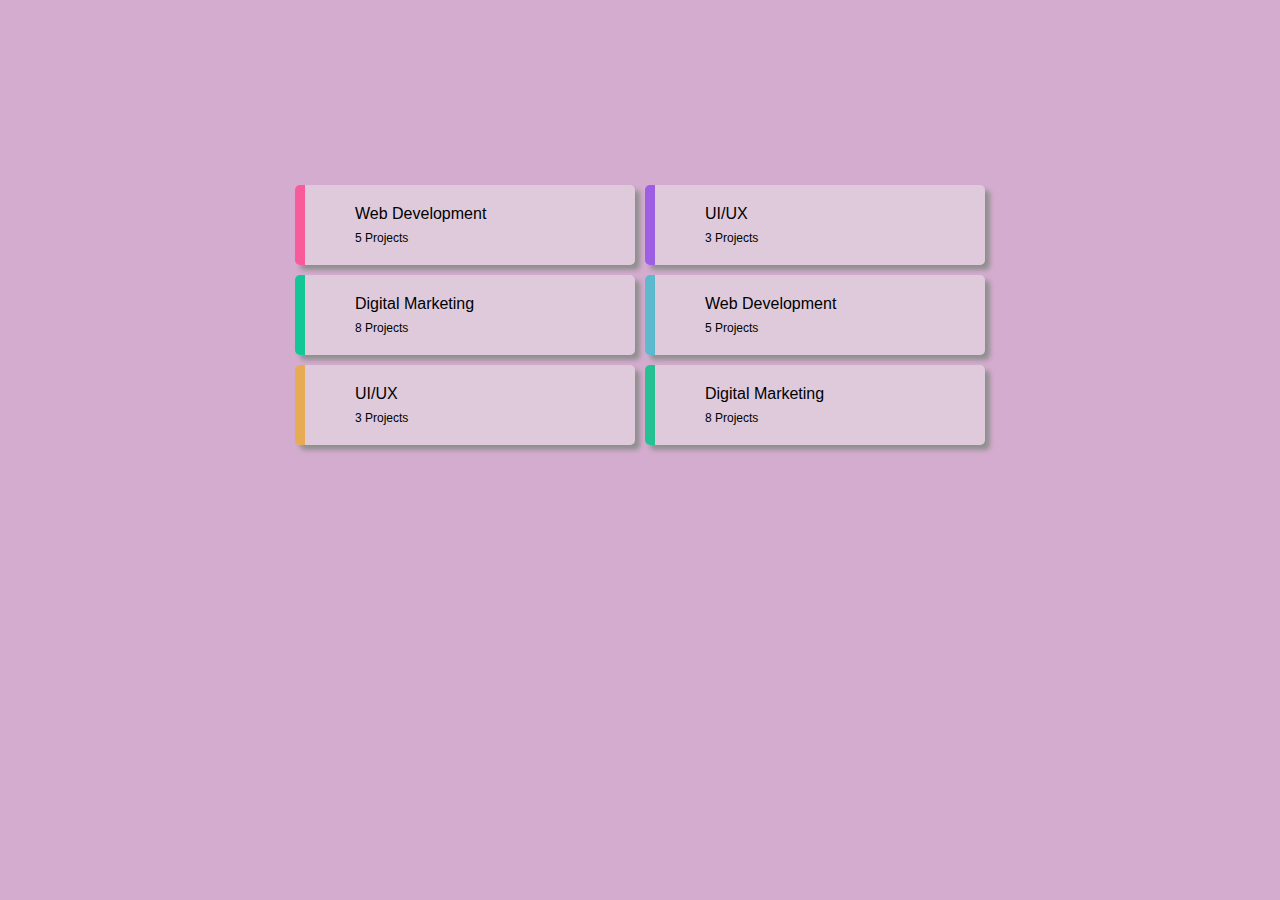
==== buttons.html @ a3c43354 "khamees added" ====
<!DOCTYPE html>
<html lang="en">
<head>
    <meta charset="UTF-8">
    <meta name="viewport" content="width=device-width, initial-scale=1.0">
    <title>buttons</title>
    <link rel="stylesheet" href="buttons.css">
</head>
<body>
    <div class="main-box">
        <div class="box b1">Web Development <p>5 Projects</p></div>
        <div class="box b2">UI/UX <p>3 Projects</p></div>
        <div class="box b3">Digital Marketing <p>8 Projects</p></div>
        <div class="box b4">Web Development <p>5 Projects</p></div>
        <div class="box b5">UI/UX <p>3 Projects</p></div>
        <div class="box b6">Digital Marketing <p>8 Projects</p></div>
    </div>
</body>
</html>
---- buttons.css ----
*{
    margin: 0;
    padding: 0;
}
body{
    background: #d4accf;
}
.main-box{
    /* border: 1px solid green; */
    margin: 180px auto;
    display: flex;
    flex-wrap: wrap;
    align-items: center;
    justify-content: center;
    width: 700px;
    height: 270px;
    font-family: arial;
}
.box{
    display: flex;
    flex-direction: column;
    padding: 5px 0px 5px 50px;
    align-items: flex-start;
    justify-content: center;
    margin: 2px auto;
    height: 70px;
    width: 40%;
    border-radius: 5px;
    background: rgba(231, 231, 231, .5);
    box-shadow: 5px 5px 5px rgb(143, 143, 143);
    cursor: pointer;
    border-left: 5px solid
    /* border: 1px solid red; */
    transition: background 1s ease;
}
.box:hover{
    background: #383838;
    color: #fff;
}
.box p{
    margin-top: 8px;
    font-size: 12px;
}
.b1{
    border-left: 10px solid #f95a9a;
}
.b1:hover{
    background: #f95a9a;
    border-left-color: #fff;
}
.b2{
    border-left: 10px solid #9c5ee2;
}
.b2:hover{
    background: #9c5ee2;
    border-left-color: #fff;
}
.b3{
    border-left: 10px solid #13c695;
}
.b3:hover{
    background: #13c695;
    border-left-color: #fff;
}
.b4{
    border-left: 10px solid #5db9ce;
}
.b4:hover{
    background: #5db9ce;
    border-left-color: #fff;
}
.b5{
    border-left: 10px solid #e7ac53;
}
.b5:hover{
    background: #e7ac53;
    border-left-color: #fff;
}
.b6{
    border-left: 10px solid #26c193;
}
.b6:hover{
    background: #26c193;
    border-left-color: #fff;
}
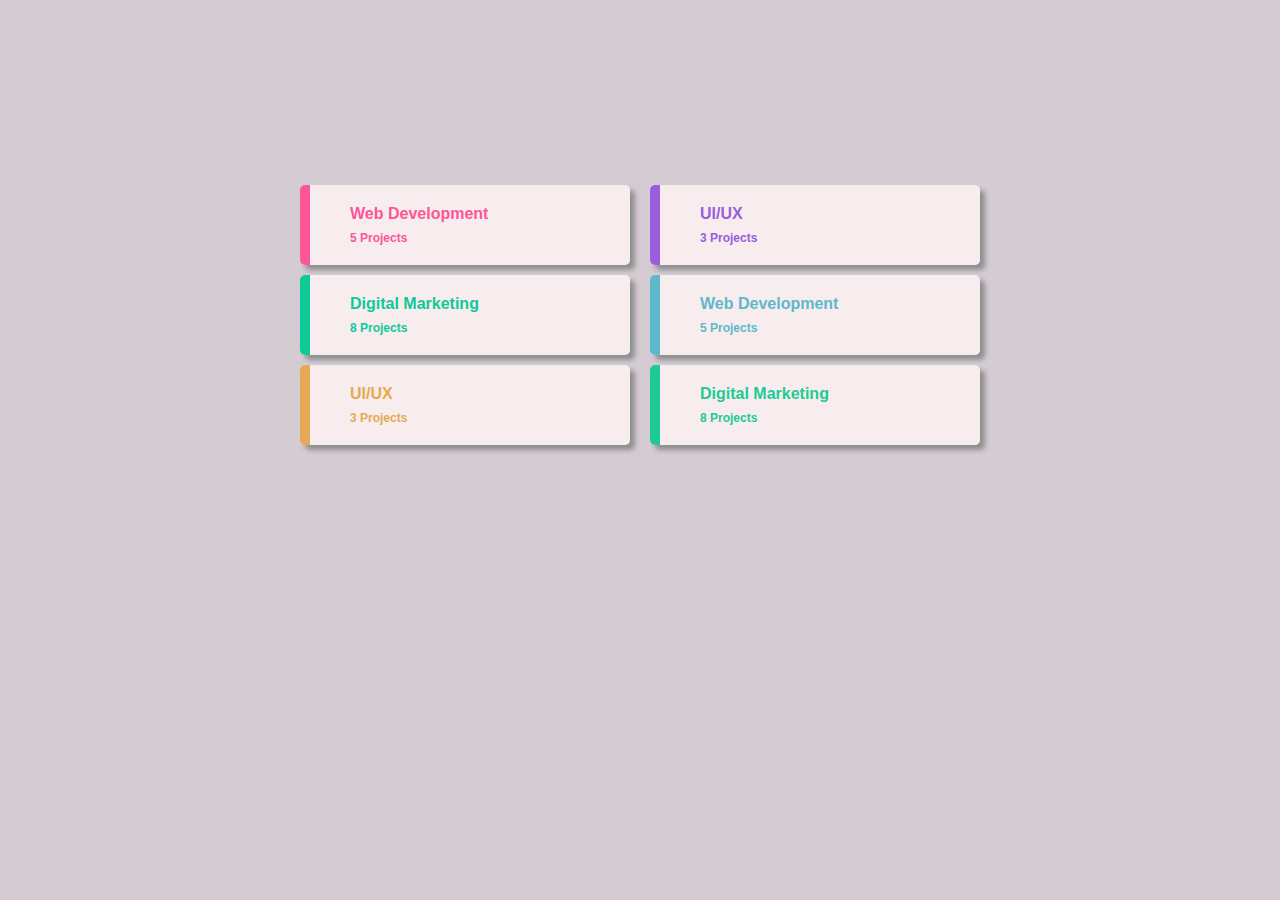
==== commit dc143d39: "friday changes" ====
--- a/buttons.html
+++ b/buttons.html
@@ -1,19 +1,37 @@
 <!DOCTYPE html>
 <html lang="en">
+
 <head>
     <meta charset="UTF-8">
     <meta name="viewport" content="width=device-width, initial-scale=1.0">
     <title>buttons</title>
     <link rel="stylesheet" href="buttons.css">
 </head>
+
 <body>
     <div class="main-box">
-        <div class="box b1">Web Development <p>5 Projects</p></div>
-        <div class="box b2">UI/UX <p>3 Projects</p></div>
-        <div class="box b3">Digital Marketing <p>8 Projects</p></div>
-        <div class="box b4">Web Development <p>5 Projects</p></div>
-        <div class="box b5">UI/UX <p>3 Projects</p></div>
-        <div class="box b6">Digital Marketing <p>8 Projects</p></div>
+        <div class="box box1">Web Development <p>5 Projects</p>
+            <div class="color b1"></div>
+        </div>
+        <div class="box box2">UI/UX <p>3 Projects</p>
+            <div class="color b2"></div>
+        </div>
+        <div class="box box3 ">Digital Marketing <p>8 Projects</p>
+            <div class="color b3"></div>
+        </div>
+        <div class="box box4">Web Development <p>5 Projects</p>
+            <div class="color b4"></div>
+        </div>
+        <div class="box box5">UI/UX <p>3 Projects</p>
+            <div class="color b5"></div>
+        </div>
+        <div class="box box6">Digital Marketing <p>8 Projects</p>
+            <div class="color b6"></div>
+        </div>
+    </div>
+    <div class="bod">
+        <div class="bod2"></div>
     </div>
 </body>
+
 </html>--- a/buttons.css
+++ b/buttons.css
@@ -3,7 +3,7 @@
     padding: 0;
 }
 body{
-    background: #d4accf;
+    background: #d4cbd3;
 }
 .main-box{
     /* border: 1px solid green; */
@@ -26,60 +26,72 @@
     height: 70px;
     width: 40%;
     border-radius: 5px;
-    background: rgba(231, 231, 231, .5);
+    background: rgba(255, 245, 245, .8);
     box-shadow: 5px 5px 5px rgb(143, 143, 143);
     cursor: pointer;
-    border-left: 5px solid
-    /* border: 1px solid red; */
-    transition: background 1s ease;
-}
-.box:hover{
-    background: #383838;
-    color: #fff;
+    position: relative;
+    transition:  color  .4s ease-in-out;
+    font-weight: bold;
+    z-index: 1;
+    
 }
 .box p{
     margin-top: 8px;
     font-size: 12px;
 }
+.box1{
+    color: #fd5598;
+}
 .b1{
-    border-left: 10px solid #f95a9a;
+    background: #fd5598;
 }
-.b1:hover{
-    background: #f95a9a;
-    border-left-color: #fff;
+.box2{
+    color: #9b5ddb;
 }
 .b2{
-    border-left: 10px solid #9c5ee2;
+    background: #9b5ddb;
 }
-.b2:hover{
-    background: #9c5ee2;
-    border-left-color: #fff;
+.box3{
+    color: #0eca96;
 }
 .b3{
-    border-left: 10px solid #13c695;
+    background: #0eca96;
 }
-.b3:hover{
-    background: #13c695;
-    border-left-color: #fff;
+.box4{
+    color: #5eb8cc;
 }
 .b4{
-    border-left: 10px solid #5db9ce;
+    background: #5eb8cc;
 }
-.b4:hover{
-    background: #5db9ce;
-    border-left-color: #fff;
+.box5{
+    color: #e5aa51;
 }
 .b5{
-    border-left: 10px solid #e7ac53;
+    background: #e5aa51;
 }
-.b5:hover{
-    background: #e7ac53;
-    border-left-color: #fff;
+.box6{
+    color: #1dca95;
 }
 .b6{
-    border-left: 10px solid #26c193;
+    background: #1dca95;
 }
-.b6:hover{
-    background: #26c193;
-    border-left-color: #fff;
+.color{
+    position: absolute;
+    height: 100%;
+    width: 10px;
+    border: none;
+    left: 0;
+    border-radius: 5px 0px 0px 5px;
+    transition:  width  .4s ease-in-out;
+    z-index: -1;
 }
+.box:hover .color{
+    width: 100%;
+    border-radius: 5px;
+    border: none;
+}
+.box:hover{
+    color: #fff;
+}
+
+
